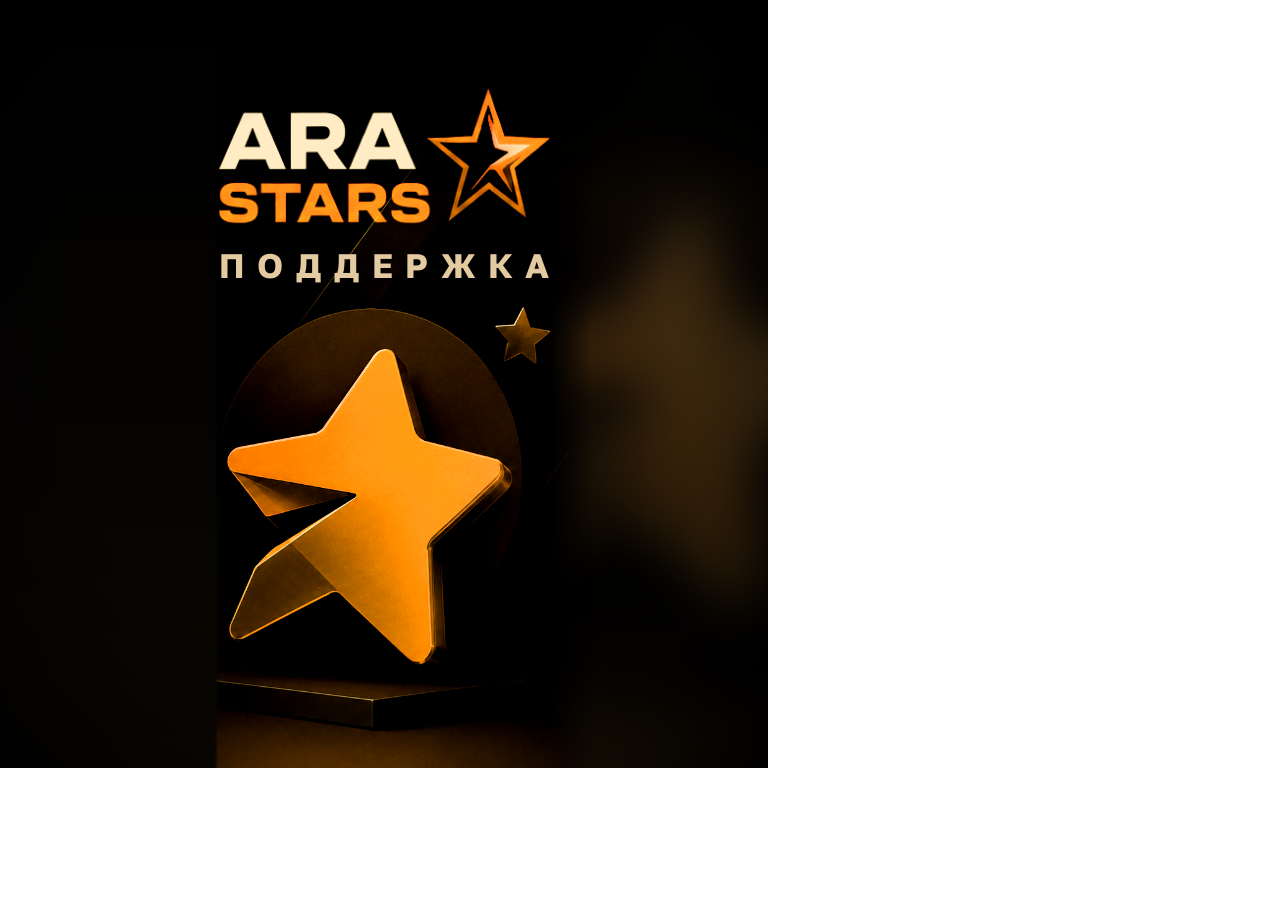
==== assets/src/avatar-gold.html @ 3df8f358 "Add a gold-on-black variant of the identity Proposed as an alternative palette. It has an argument b" ====
<!doctype html>
<html lang="ru"><head><meta charset="utf-8">
<!--
  Круглая аватарка AraStars, 768x768.

  Собрана из ../welcome-gold.png: логотип и звезда — исходные пиксели.
  Убрано всё, что в круге не читается: заголовок, плашка с ником,
  подпись, разделитель.

  Пересборка:
    cd assets/src
    npx playwright screenshot --viewport-size=768,768 avatar.html ../avatar.png
-->
<style>
  * { margin:0; padding:0; box-sizing:border-box }
  body { width:768px; height:768px; overflow:hidden;
         font-family:'Inter Display','Inter',sans-serif }

  .av { position:relative; width:768px; height:768px; overflow:hidden;
        background:
          radial-gradient(540px 540px at 50% 56%, #3c2a0a 0%, rgba(40,28,8,0) 72%),
          linear-gradient(150deg,#000000 0%,#070502 55%,#0e0a04 100%);
        background-color:#000000 }

  /* размытая подложка из того же кадра: под краем .src должна быть
     фактура, иначе стык читается вертикальной линией */
  .bg { position:absolute; inset:-50px; background:url(../welcome-gold.png) center/cover;
        filter:blur(26px) brightness(.26) saturate(.75) }

  /* исходник целиком, масштаб 0.62; центр звезды (1114,594) -> (384,520) */
  .src { position:absolute; left:-307px; top:152px; width:898px; height:673px;
         -webkit-mask-image:
           linear-gradient(to right, #000 calc(100% - 42px), transparent 100%),
           linear-gradient(to bottom, transparent 0, #000 54px, #000 100%);
         -webkit-mask-composite:source-in;
                 mask-image:
           linear-gradient(to right, #000 calc(100% - 42px), transparent 100%),
           linear-gradient(to bottom, transparent 0, #000 54px, #000 100%);
                 mask-composite:intersect }

  /* хвост старого заголовка: исходник до x=838 -> холст до 213;
     левый луч звезды начинается с 221, поэтому край держим на 218 */
  .patch { position:absolute; left:0; top:0; width:218px; height:768px;
           background:linear-gradient(180deg,#000000,#060402 60%,#0c0803);
           -webkit-mask-image:linear-gradient(to right,#000 215px,transparent 218px);
                   mask-image:linear-gradient(to right,#000 215px,transparent 218px) }

  /* логотип: берём область с запасом (x 55..495, y 95..310), масштаб 0.98,
     края растушёваны на 20px — иначе вырез виден прямоугольником */
  .logo { position:absolute; left:170px; top:53px; width:432px; height:211px;
          background-image:url(../welcome-gold.png);
          background-size:1422px auto;
          background-position:-54px -93px;
          /* логотип светлый на почти чёрном: screen гасит фон выреза
             до нуля, поэтому прямоугольник не проступает ни на какой теме */
          mix-blend-mode:screen;
          -webkit-mask-image:
            linear-gradient(to right, transparent 0, #000 20px, #000 calc(100% - 20px), transparent 100%),
            linear-gradient(to bottom, transparent 0, #000 20px, #000 calc(100% - 20px), transparent 100%);
          -webkit-mask-composite:source-in;
                  mask-image:
            linear-gradient(to right, transparent 0, #000 20px, #000 calc(100% - 20px), transparent 100%),
            linear-gradient(to bottom, transparent 0, #000 20px, #000 calc(100% - 20px), transparent 100%);
                  mask-composite:intersect }

  /* Golos Text — кириллица тех же квадратных пропорций, что в оригинале;
     Montserrat и прочие гротески рядом с маркой читаются как чужие */
  @font-face { font-family:'Golos'; font-weight:700; font-style:normal;
               font-display:block;
               src:url(fonts/golos-text-cyrillic-700-normal.woff2) format('woff2') }

  /* Подпись набрана ровно в ширину марки (219..549) и растянута по буквам:
     так она читается частью логотипа, а не наклейкой поверх картинки.
     Кегль намеренно мелкий — подпись не должна спорить с маркой. */
  .label { position:absolute; left:219px; top:248px; width:330px;
           display:flex; justify-content:space-between;
           font-family:'Golos',sans-serif; font-weight:700;
           font-size:34px; line-height:1; color:#e4caa0;
           text-shadow:0 2px 7px rgba(0,0,0,.8) }
  .label i { font-style:normal }

  .vignette { position:absolute; inset:0; pointer-events:none;
              background:radial-gradient(circle at 50% 50%,
                 rgba(0,0,0,0) 54%, rgba(0,0,0,.42) 79%,
                 rgba(0,0,0,.8) 93%, rgba(0,0,0,.95) 100%) }
</style></head>
<body><div class="av">
  <div class="bg"></div>
  <img class="src" src="../welcome-gold.png" alt="">
  <div class="patch"></div>
  <div class="logo"></div>
  <div class="label"><i>П</i><i>О</i><i>Д</i><i>Д</i><i>Е</i><i>Р</i><i>Ж</i><i>К</i><i>А</i></div>
  <div class="vignette"></div>
</div></body></html>
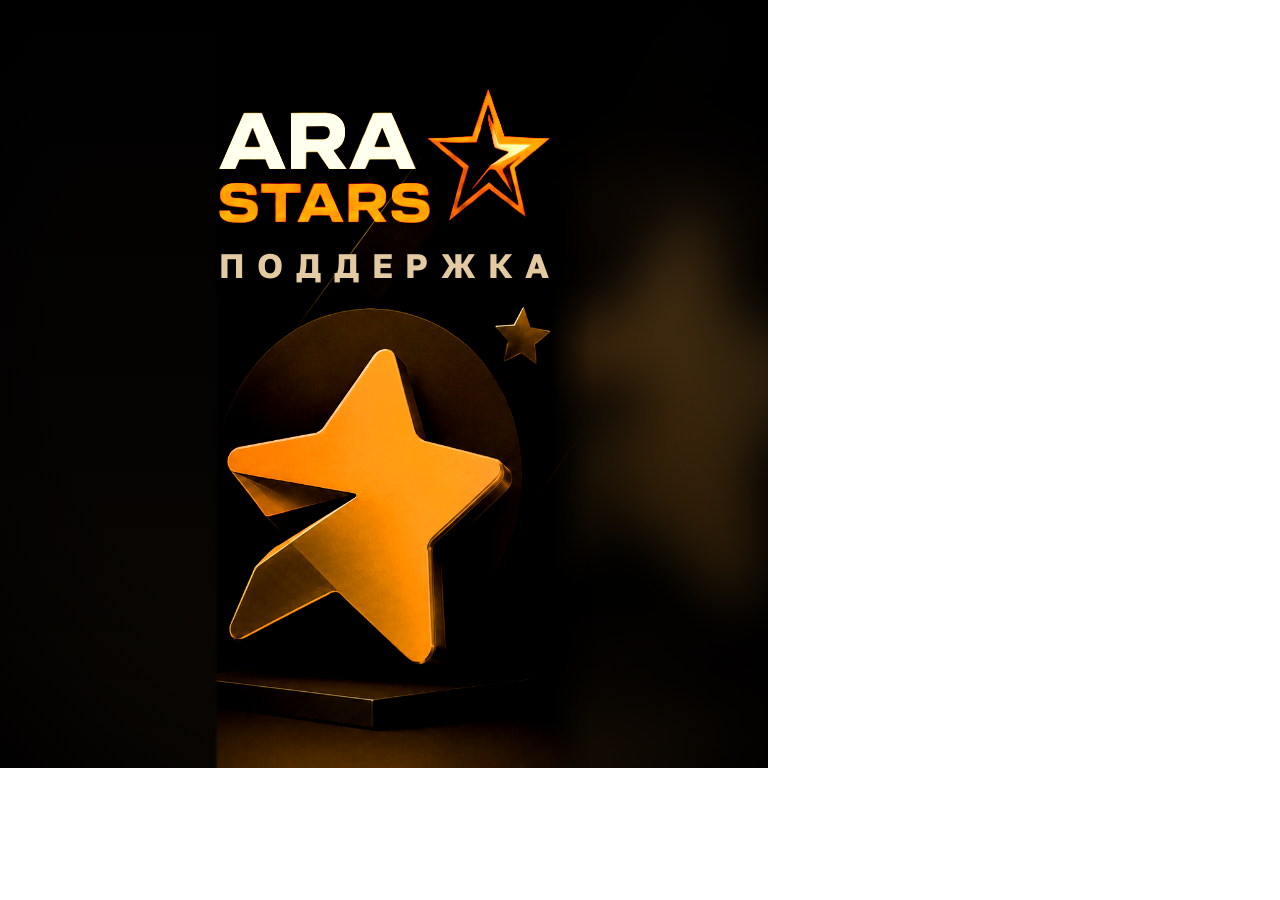
==== commit 1517176e: "Add a bot avatar and clean the logo layer's seam The support account had an avatar but the bot itsel" ====
--- a/assets/src/avatar-gold.html
+++ b/assets/src/avatar-gold.html
@@ -53,6 +53,10 @@
           background-position:-54px -93px;
           /* логотип светлый на почти чёрном: screen гасит фон выреза
              до нуля, поэтому прямоугольник не проступает ни на какой теме */
+          /* contrast давит фон выреза в чистый чёрный: иначе screen
+             подмешивает слабую подсветку вокруг букв и вырез
+             проступает прямоугольником на светлой теме */
+          filter:contrast(1.45) brightness(1.04);
           mix-blend-mode:screen;
           -webkit-mask-image:
             linear-gradient(to right, transparent 0, #000 20px, #000 calc(100% - 20px), transparent 100%),
